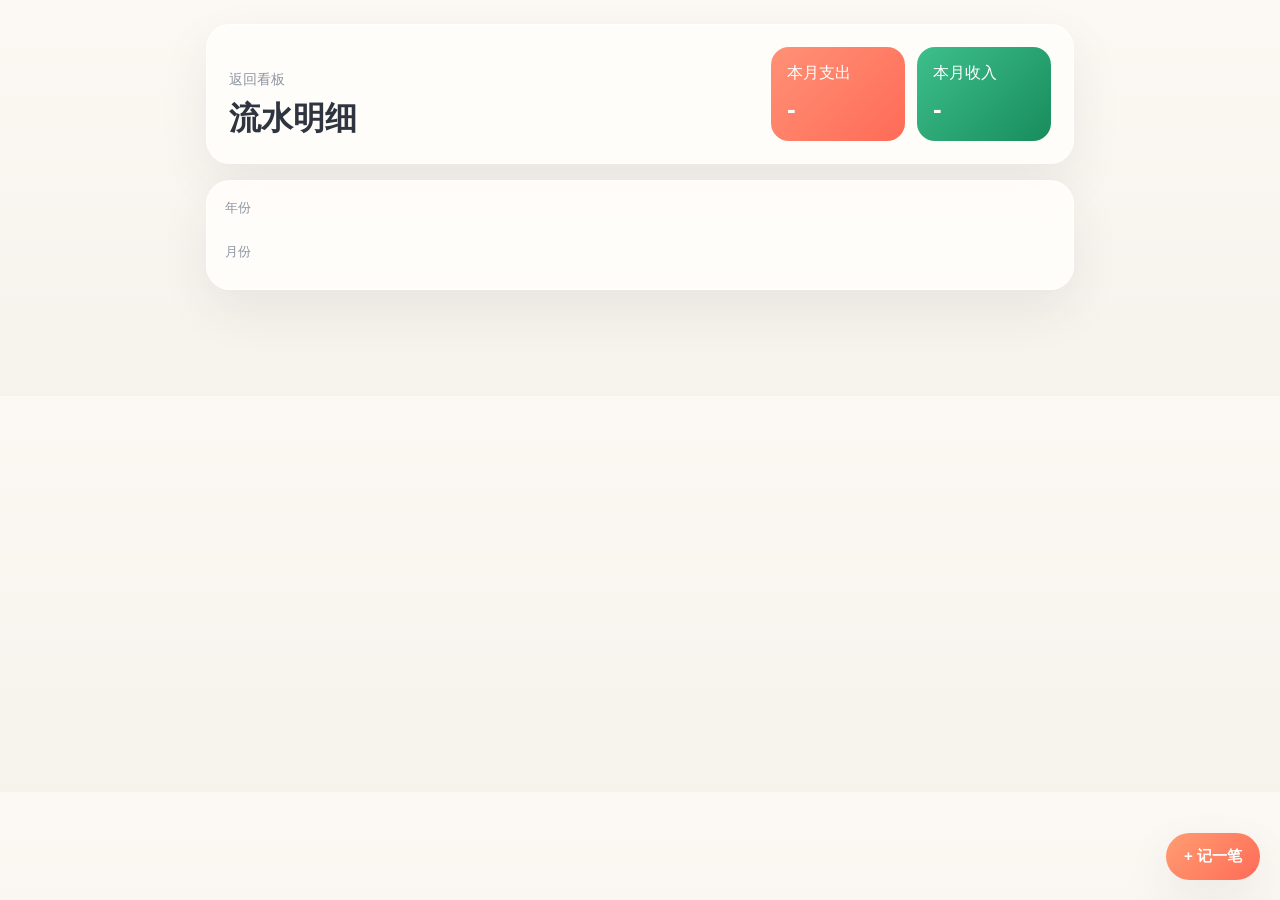
==== dashboard/detail.html @ 196f9408 "feat: Introduce a new bookkeeping dashboard for financial overview and analysis." ====
<!doctype html>
<html lang="zh-CN">
  <head>
    <meta charset="UTF-8" />
    <meta name="viewport" content="width=device-width, initial-scale=1.0" />
    <title>流水明细</title>
    <link rel="stylesheet" href="./detail.css" />
  </head>
  <body>
    <div class="detail-shell">
      <header class="detail-hero">
        <div>
          <a class="back-link" href="./">返回看板</a>
          <h1>流水明细</h1>
        </div>
        <div class="hero-summary">
          <div class="summary-card expense">
            <span>本月支出</span>
            <strong id="month-expense">-</strong>
          </div>
          <div class="summary-card income">
            <span>本月收入</span>
            <strong id="month-income">-</strong>
          </div>
        </div>
      </header>

      <section class="toolbar panel">
        <div>
          <p class="toolbar-label">年份</p>
          <div class="segmented-wrap" id="year-tabs"></div>
        </div>
        <div>
          <p class="toolbar-label">月份</p>
          <div class="segmented-wrap" id="month-tabs"></div>
        </div>
      </section>

      <main id="month-feed" class="month-feed"></main>
    </div>

    <button id="add-entry-btn" class="fab" type="button">+ 记一笔</button>

    <div id="entry-modal" class="modal hidden">
      <div class="modal-backdrop" data-close="1"></div>
      <div class="modal-card">
        <div class="modal-header">
          <h2 id="modal-title">新增记账</h2>
          <button type="button" class="text-btn" data-close="1">关闭</button>
        </div>
        <form id="entry-form" class="entry-form">
          <label><span>收支类型</span><select name="io_type" required><option value="支出">支出</option><option value="收入">收入</option></select></label>
          <label><span>日期</span><input name="occurred_on" type="date" required /></label>
          <label><span>金额</span><input name="amount" type="number" step="0.01" min="0.01" required /></label>
          <label><span>一级分类</span><input name="category" list="category-options" required /></label>
          <label><span>二级分类</span><input name="subcategory" list="subcategory-options" /></label>
          <label><span>备注</span><input name="memo" /></label>
          <datalist id="category-options"></datalist>
          <datalist id="subcategory-options"></datalist>
          <div class="modal-actions">
            <button type="button" id="delete-entry-btn" class="danger-btn hidden">删除</button>
            <button type="submit" class="primary-btn">保存</button>
          </div>
        </form>
      </div>
    </div>

    <script src="./detail.js"></script>
  </body>
</html>
---- dashboard/detail.css ----
:root {
  --bg: #f6f2ec;
  --panel: #fffdfa;
  --ink: #2f3441;
  --muted: #8f96a3;
  --line: rgba(47, 52, 65, 0.08);
  --expense: #ff7a59;
  --income: #21a36f;
  --chip: #f1ece4;
  --shadow: 0 20px 50px rgba(47, 52, 65, 0.08);
}
* { box-sizing: border-box; }
body { margin:0; font-family:"SF Pro Display","PingFang SC",sans-serif; color:var(--ink); background:linear-gradient(180deg,#fcf9f4,var(--bg)); }
.detail-shell { max-width:900px; margin:0 auto; padding:24px 16px 88px; }
.detail-hero,.panel,.month-section,.modal-card { background:rgba(255,253,250,.92); border:1px solid rgba(255,255,255,.85); border-radius:24px; box-shadow:var(--shadow); }
.detail-hero { padding:22px; display:flex; justify-content:space-between; gap:18px; align-items:flex-end; }
.back-link { display:inline-block; margin-bottom:8px; color:var(--muted); text-decoration:none; font-size:14px; }
.detail-hero h1 { margin:0; font-size:32px; }
.hero-summary { display:grid; grid-template-columns:repeat(2,minmax(0,1fr)); gap:12px; min-width:280px; }
.summary-card { padding:16px; border-radius:18px; color:white; }
.summary-card strong { display:block; margin-top:10px; font-size:26px; }
.summary-card.expense { background:linear-gradient(135deg,#ff9176,#ff6b57); }
.summary-card.income { background:linear-gradient(135deg,#3dbf8b,#188c5d); }
.toolbar { margin-top:16px; padding:18px; display:grid; gap:16px; position:sticky; top:10px; z-index:15; backdrop-filter:blur(12px); }
.toolbar-label { margin:0 0 10px; color:var(--muted); font-size:13px; }
.segmented-wrap { display:flex; flex-wrap:wrap; gap:8px; }
.segment-btn { border:0; background:var(--chip); color:var(--muted); padding:10px 14px; border-radius:999px; font-size:14px; font-weight:600; cursor:pointer; }
.segment-btn.active { background:linear-gradient(135deg,rgba(255,179,107,.95),rgba(255,122,89,.95)); color:white; }
.month-feed { display:grid; gap:18px; margin-top:18px; }
.month-section { padding:18px; }
.month-header { display:flex; justify-content:space-between; gap:12px; align-items:flex-end; padding-bottom:14px; border-bottom:1px solid var(--line); margin-bottom:8px; }
.month-header h2 { margin:0; font-size:28px; }
.month-meta { color:var(--muted); font-size:14px; }
.day-block { padding:10px 0 4px; }
.day-header { display:flex; justify-content:space-between; align-items:baseline; gap:12px; color:var(--muted); font-size:14px; margin:8px 0 10px; }
.entry { display:flex; justify-content:space-between; align-items:center; gap:14px; padding:14px 4px; border-bottom:1px solid var(--line); }
.entry:last-child { border-bottom:0; }
.entry-main { display:flex; align-items:center; gap:12px; min-width:0; flex:1; }
.icon-badge { width:48px; height:48px; border-radius:50%; background:#f4efea; display:grid; place-items:center; font-size:22px; flex:0 0 auto; }
.entry-title { font-size:15px; font-weight:700; }
.entry-subtitle { margin-top:4px; color:#b1b7c2; font-size:13px; }
.entry-amount { flex:0 0 auto; font-size:19px; letter-spacing:-0.02em; }
.entry-amount.expense { color:#5d6470; }
.entry-amount.income { color:var(--income); }
.entry-actions { display:flex; gap:8px; }
.icon-btn,.text-btn,.primary-btn,.danger-btn { border:0; border-radius:12px; cursor:pointer; }
.icon-btn,.text-btn { background:#f5f1ea; color:var(--ink); padding:8px 10px; font-size:13px; }
.primary-btn { background:linear-gradient(135deg,#ff9d72,#ff6b57); color:white; padding:12px 16px; font-size:15px; font-weight:700; }
.danger-btn { background:#fff1ef; color:#d92d20; padding:12px 16px; font-size:15px; font-weight:700; }
.hidden { display:none !important; }
.fab { position:fixed; right:20px; bottom:20px; border:0; border-radius:999px; padding:14px 18px; background:linear-gradient(135deg,#ff9d72,#ff6b57); color:white; font-size:15px; font-weight:700; box-shadow:var(--shadow); }
.modal { position:fixed; inset:0; z-index:40; display:grid; place-items:end center; }
.modal-backdrop { position:absolute; inset:0; background:rgba(17,24,39,.36); }
.modal-card { position:relative; width:min(100%,720px); border-bottom-left-radius:0; border-bottom-right-radius:0; padding:18px; max-height:88vh; overflow:auto; }
.modal-header { display:flex; justify-content:space-between; align-items:center; gap:12px; margin-bottom:16px; }
.modal-header h2 { margin:0; }
.entry-form { display:grid; gap:12px; }
.entry-form label { display:grid; gap:8px; font-size:14px; color:var(--muted); }
.entry-form input,.entry-form select { border:1px solid var(--line); border-radius:14px; padding:13px 14px; background:white; font-size:16px; }
.modal-actions { display:flex; justify-content:space-between; gap:12px; margin-top:8px; }
.loading { text-align:center; color:var(--muted); padding:8px 0 0; }
@media (max-width:720px) {
  .detail-hero { flex-direction:column; align-items:stretch; }
  .hero-summary { min-width:0; }
  .month-header,.day-header,.entry { flex-direction:column; align-items:flex-start; }
  .entry { gap:8px; }
  .entry-actions { width:100%; }
  .modal-actions { flex-direction:column; }
}
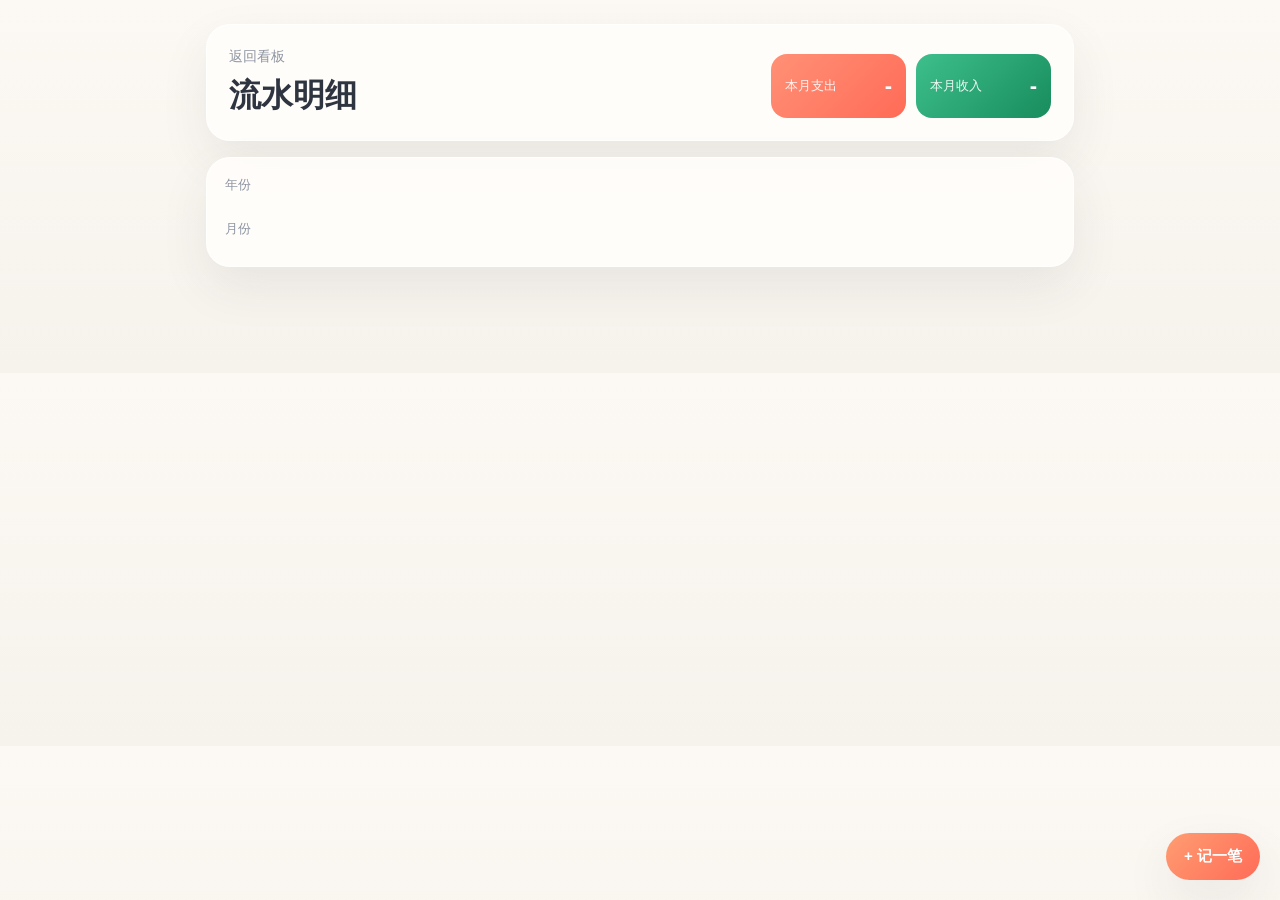
==== commit f21f3680: "feat: Introduce offline preview mode and redesign category selection UI on the detail page." ====
--- a/dashboard/detail.html
+++ b/dashboard/detail.html
@@ -52,10 +52,24 @@
           <label><span>收支类型</span><select name="io_type" required><option value="支出">支出</option><option value="收入">收入</option></select></label>
           <label><span>日期</span><input name="occurred_on" type="date" required /></label>
           <label><span>金额</span><input name="amount" type="number" step="0.01" min="0.01" required /></label>
-          <label><span>一级分类</span><input name="category" list="category-options" required /></label>
-          <label><span>二级分类</span><input name="subcategory" list="subcategory-options" /></label>
+          <div class="entry-field">
+            <div class="field-head">
+              <span>一级分类</span>
+              <button type="button" id="category-toggle" class="inline-toggle">展开</button>
+            </div>
+            <div id="selected-category" class="selected-category hidden"></div>
+            <div id="category-picker" class="category-picker"></div>
+            <input name="category" type="hidden" required />
+          </div>
+          <div class="entry-field">
+            <div class="field-head">
+              <span>二级分类</span>
+              <small>按已选一级分类推荐</small>
+            </div>
+            <div id="subcategory-picker" class="subcategory-picker"></div>
+            <input name="subcategory" list="subcategory-options" placeholder="没有合适的就手动填写" />
+          </div>
           <label><span>备注</span><input name="memo" /></label>
-          <datalist id="category-options"></datalist>
           <datalist id="subcategory-options"></datalist>
           <div class="modal-actions">
             <button type="button" id="delete-entry-btn" class="danger-btn hidden">删除</button>
--- a/dashboard/detail.css
+++ b/dashboard/detail.css
@@ -16,9 +16,10 @@
 .detail-hero { padding:22px; display:flex; justify-content:space-between; gap:18px; align-items:flex-end; }
 .back-link { display:inline-block; margin-bottom:8px; color:var(--muted); text-decoration:none; font-size:14px; }
 .detail-hero h1 { margin:0; font-size:32px; }
-.hero-summary { display:grid; grid-template-columns:repeat(2,minmax(0,1fr)); gap:12px; min-width:280px; }
-.summary-card { padding:16px; border-radius:18px; color:white; }
-.summary-card strong { display:block; margin-top:10px; font-size:26px; }
+.hero-summary { display:grid; grid-template-columns:repeat(2,minmax(0,1fr)); gap:10px; min-width:280px; }
+.summary-card { padding:12px 14px; border-radius:16px; color:white; display:flex; align-items:center; justify-content:space-between; gap:10px; min-height:64px; }
+.summary-card span { font-size:13px; white-space:nowrap; opacity:.9; }
+.summary-card strong { display:block; font-size:22px; text-align:right; }
 .summary-card.expense { background:linear-gradient(135deg,#ff9176,#ff6b57); }
 .summary-card.income { background:linear-gradient(135deg,#3dbf8b,#188c5d); }
 .toolbar { margin-top:16px; padding:18px; display:grid; gap:16px; position:sticky; top:10px; z-index:15; backdrop-filter:blur(12px); }
@@ -57,13 +58,31 @@
 .entry-form { display:grid; gap:12px; }
 .entry-form label { display:grid; gap:8px; font-size:14px; color:var(--muted); }
 .entry-form input,.entry-form select { border:1px solid var(--line); border-radius:14px; padding:13px 14px; background:white; font-size:16px; }
+.entry-field { display:grid; gap:10px; }
+.field-head { display:flex; justify-content:space-between; align-items:center; gap:8px; font-size:14px; color:var(--muted); }
+.inline-toggle { border:0; background:transparent; color:#c57c35; font-size:13px; font-weight:700; padding:0; cursor:pointer; }
+.selected-category { display:flex; align-items:center; gap:8px; padding:10px 12px; border-radius:14px; background:#f8f4ee; color:var(--ink); font-size:14px; }
+.selected-category strong { font-size:14px; }
+.category-picker { display:grid; grid-template-columns:repeat(4,minmax(0,1fr)); gap:10px; }
+.category-option { border:1px solid transparent; border-radius:16px; background:#f8f4ee; padding:12px 8px; display:grid; gap:6px; justify-items:center; color:var(--ink); cursor:pointer; }
+.category-option.active { border-color:rgba(255,122,89,.45); background:#fff4f0; box-shadow:0 10px 24px rgba(255,122,89,.12); }
+.category-icon { font-size:22px; line-height:1; }
+.category-name { font-size:13px; font-weight:700; }
+.subcategory-picker { display:flex; flex-wrap:wrap; gap:8px; min-height:42px; }
+.subcategory-chip { border:1px solid transparent; border-radius:999px; padding:10px 12px; background:#f5f1ea; color:var(--ink); font-size:14px; cursor:pointer; }
+.subcategory-chip.active { border-color:rgba(33,163,111,.35); background:rgba(33,163,111,.12); color:#16714e; }
+.picker-hint { color:#b1b7c2; font-size:13px; padding:8px 0; }
 .modal-actions { display:flex; justify-content:space-between; gap:12px; margin-top:8px; }
 .loading { text-align:center; color:var(--muted); padding:8px 0 0; }
 @media (max-width:720px) {
   .detail-hero { flex-direction:column; align-items:stretch; }
   .hero-summary { min-width:0; }
+  .summary-card { min-height:58px; padding:10px 12px; gap:8px; }
+  .summary-card span { font-size:12px; }
+  .summary-card strong { font-size:18px; }
   .month-header,.day-header,.entry { flex-direction:column; align-items:flex-start; }
   .entry { gap:8px; }
   .entry-actions { width:100%; }
+  .category-picker { grid-template-columns:repeat(3,minmax(0,1fr)); }
   .modal-actions { flex-direction:column; }
 }
